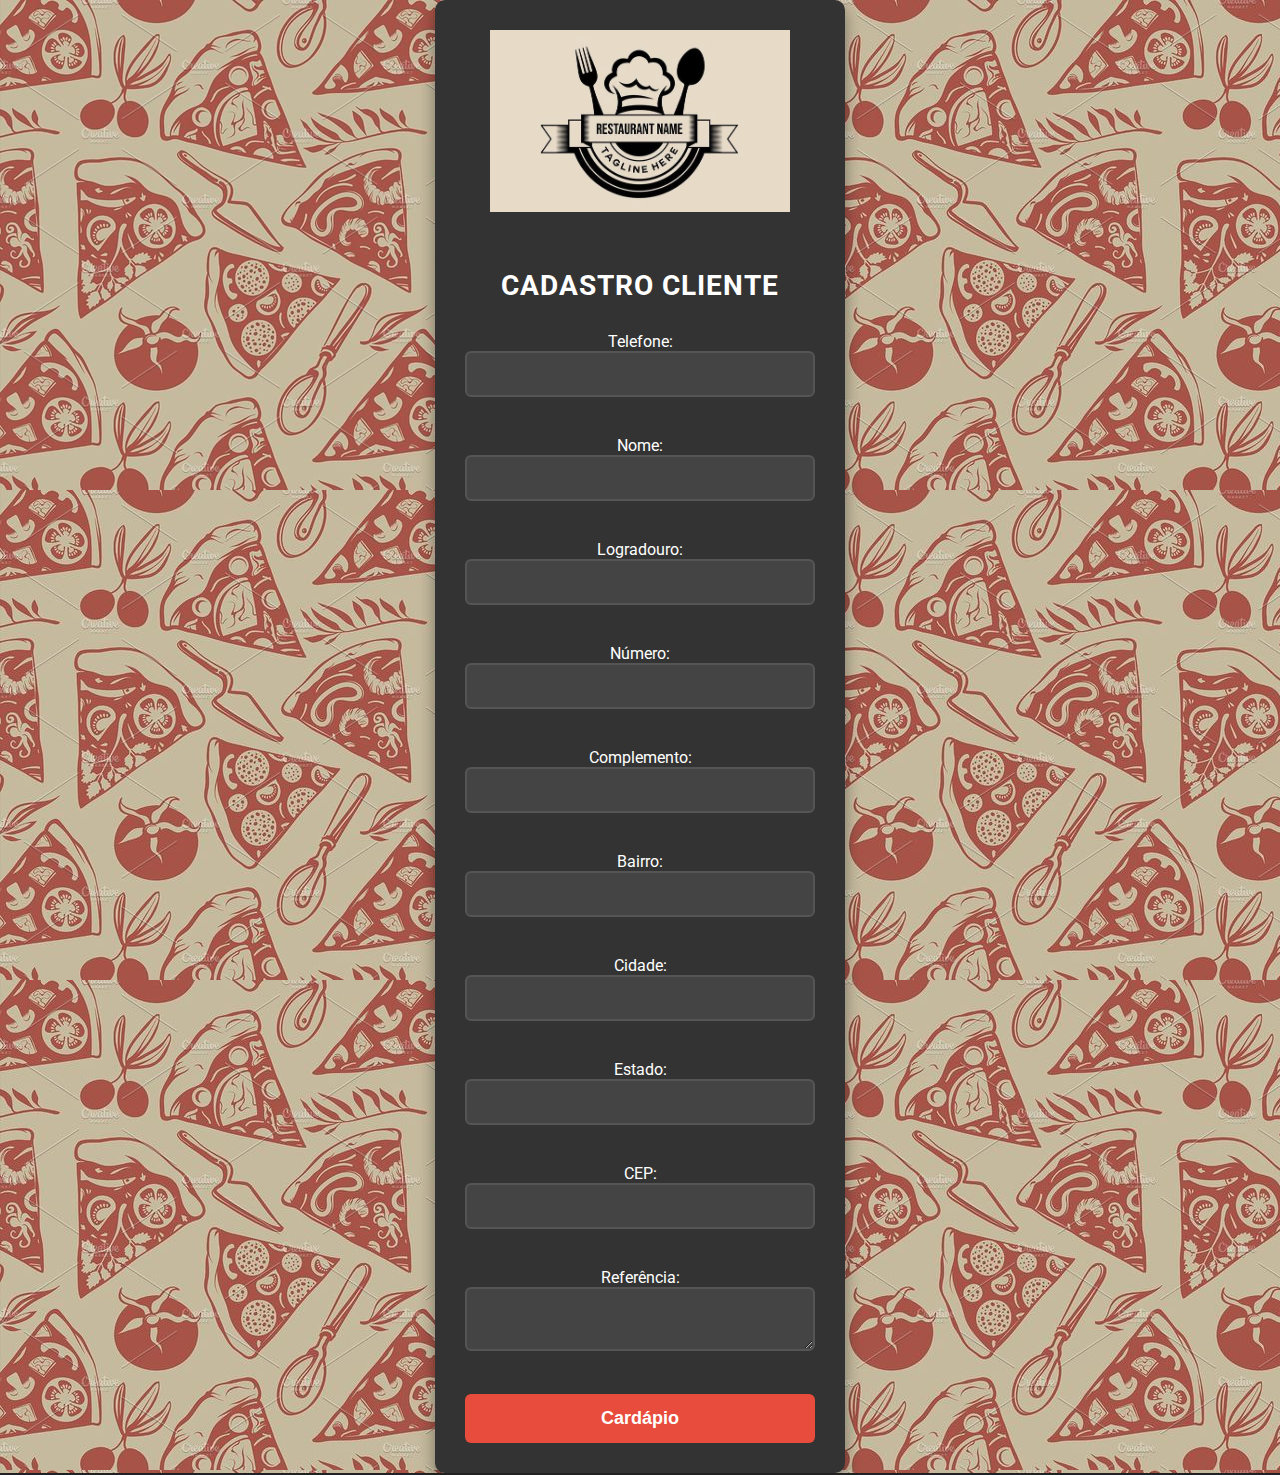
==== index.html @ 7d20df3b "upp" ====
<!DOCTYPE html>
<html lang="pt-br">
<head>
    <meta charset="UTF-8">
    <meta name="viewport" content="width=device-width, initial-scale=1.0">
    <title>Tela de Login GPT</title>
    <link href="https://fonts.googleapis.com/css2?family=Roboto:wght@400;500&display=swap" rel="stylesheet">
    <link rel="stylesheet" href="styles.css">
</head>
<body>
    <div class="login-container">
        <div class="login-box">
            <img src="img/logo.principal.png" alt="Logo" class="logo">
            <p class="login-text">CADASTRO CLIENTE</p>
            <form method="GET">
                Telefone:<br>
                <input type="tel" id="telefone" name="telefone" required><br><br>
                Nome:<br>
                <input type="text" id="nome" name="nome" required><br><br>
                Logradouro:<br>
                <input type="text" id="logradouro" name="logradouro" required><br><br>
                Número:<br>
                <input type="text" id="numero" name="numero" required><br><br>
                Complemento:<br>
                <input type="text" id="complemento" name="complemento"><br><br>
                Bairro:<br>
                <input type="text" id="bairro" name="bairro" required><br><br>
                Cidade:<br>
                <input type="text" id="cidade" name="cidade" required><br><br>
                Estado:<br>
                <input type="text" id="estado" name="estado" required><br><br>
                CEP:<br>
                <input type="text" id="cep" name="cep" required><br><br>
                Referência:<br>
                <textarea id="referencia" name="referencia"></textarea><br><br>
                <a href="cardapio.html">
                    <button type="button" class="login-btn">Cardápio</button>  </a>
            </form>
        </div>
    </div>
</body>
</html>
---- styles.css ----
body {
    font-family: 'Roboto', sans-serif;
    background-color: #222; /* Fundo escuro */
    background-image: url('img/fundo.jpg'); background-image: url('img/fundo.jpg'); 
    color: #fff; /* Texto claro */
    display: flex;
    justify-content: center;
    align-items: center;
    min-height: 100vh;
    margin: 0;
}

.login-container {
    width: 350px;
    background-color: #333; /* Fundo do container */
    padding: 30px;
    border-radius: 10px;
    box-shadow: 0 8px 16px rgba(0, 0, 0, 0.4);
}

.login-box {
    text-align: center;
    margin: 0 auto
    
}

.logo {
    width: 300px;
    margin-bottom: 25px;
}

.login-text {
    font-size: 28px;
    font-weight: bold;
    margin-bottom: 30px;
    color: #fff; /* Cor do título */
    text-transform: uppercase;
    letter-spacing: 1px;
}

label {
    display: block;
    margin-bottom: 8px;
    font-weight: bold;
    color: #fff;
    text-align: left;
}

input[type="text"],
input[type="tel"],
textarea {
    width: 100%;
    padding: 12px;
    margin-bottom: 20px;
    border: 2px solid #555; /* Borda dos inputs */
    border-radius: 6px;
    box-sizing: border-box;
    font-size: 16px;
    background-color: #444; /* Fundo dos inputs */
    color: #fff;
}

textarea {
    resize: vertical;
}

.login-btn {
    width: 100%;
    padding: 14px;
    background-color: #e74c3c; /* Cor do botão */
    color: white;
    border: none;
    border-radius: 6px;
    cursor: pointer;
    font-size: 18px;
    font-weight: bold;
    transition: background-color 0.3s ease;
}

.login-btn:hover {
    background-color: #c0392b;
}
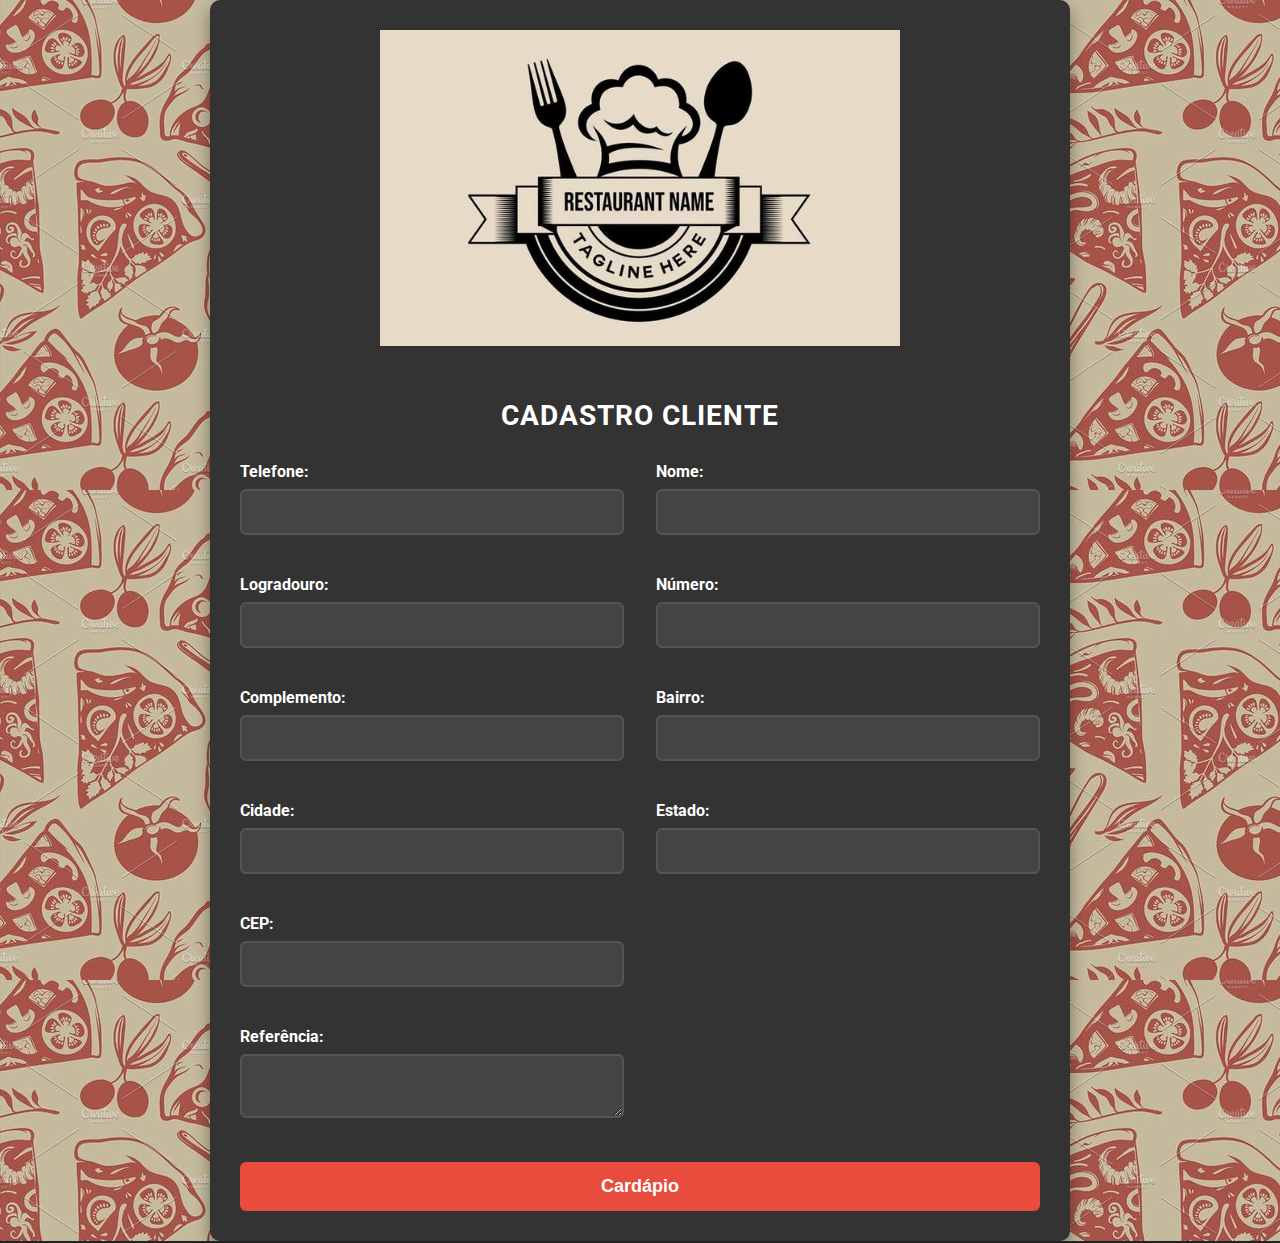
==== commit c20960a9: "upp" ====
--- a/index.html
+++ b/index.html
@@ -3,7 +3,7 @@
 <head>
     <meta charset="UTF-8">
     <meta name="viewport" content="width=device-width, initial-scale=1.0">
-    <title>Tela de Login GPT</title>
+    <title>CADASTRO</title>
     <link href="https://fonts.googleapis.com/css2?family=Roboto:wght@400;500&display=swap" rel="stylesheet">
     <link rel="stylesheet" href="styles.css">
 </head>
@@ -13,28 +13,61 @@
             <img src="img/logo.principal.png" alt="Logo" class="logo">
             <p class="login-text">CADASTRO CLIENTE</p>
             <form method="GET">
-                Telefone:<br>
-                <input type="tel" id="telefone" name="telefone" required><br><br>
-                Nome:<br>
-                <input type="text" id="nome" name="nome" required><br><br>
-                Logradouro:<br>
-                <input type="text" id="logradouro" name="logradouro" required><br><br>
-                Número:<br>
-                <input type="text" id="numero" name="numero" required><br><br>
-                Complemento:<br>
-                <input type="text" id="complemento" name="complemento"><br><br>
-                Bairro:<br>
-                <input type="text" id="bairro" name="bairro" required><br><br>
-                Cidade:<br>
-                <input type="text" id="cidade" name="cidade" required><br><br>
-                Estado:<br>
-                <input type="text" id="estado" name="estado" required><br><br>
-                CEP:<br>
-                <input type="text" id="cep" name="cep" required><br><br>
-                Referência:<br>
-                <textarea id="referencia" name="referencia"></textarea><br><br>
+                <div class="form-row">
+                    <div class="form-group">
+                        <label for="telefone">Telefone:</label>
+                        <input type="tel" id="telefone" name="telefone" required>
+                    </div>
+                    <div class="form-group">
+                        <label for="nome">Nome:</label>
+                        <input type="text" id="nome" name="nome" required>
+                    </div>
+                </div>
+                <div class="form-row">
+                    <div class="form-group">
+                        <label for="logradouro">Logradouro:</label>
+                        <input type="text" id="logradouro" name="logradouro" required>
+                    </div>
+                    <div class="form-group">
+                        <label for="numero">Número:</label>
+                        <input type="text" id="numero" name="numero" required>
+                    </div>
+                </div>
+                <div class="form-row">
+                    <div class="form-group">
+                        <label for="complemento">Complemento:</label>
+                        <input type="text" id="complemento" name="complemento">
+                    </div>
+                    <div class="form-group">
+                        <label for="bairro">Bairro:</label>
+                        <input type="text" id="bairro" name="bairro" required>
+                    </div>
+                </div>
+                <div class="form-row">
+                    <div class="form-group">
+                        <label for="cidade">Cidade:</label>
+                        <input type="text" id="cidade" name="cidade" required>
+                    </div>
+                    <div class="form-group">
+                        <label for="estado">Estado:</label>
+                        <input type="text" id="estado" name="estado" required>
+                    </div>
+                </div>
+                <div class="form-row">
+                    <div class="form-group">
+                        <label for="cep">CEP:</label>
+                        <input type="text" id="cep" name="cep" required>
+                    </div>
+                </div>
+                <div class="form-row">
+                    <div class="form-group">
+                        <label for="referencia">Referência:</label>
+                        <textarea id="referencia" name="referencia"></textarea>
+                    </div>
+                </div>
                 <a href="cardapio.html">
-                    <button type="button" class="login-btn">Cardápio</button>  </a>
+                    <button type="button" class="login-btn">Cardápio</button>
+                </a>
             </form>
         </div>
     </div>
--- a/styles.css
+++ b/styles.css
@@ -1,8 +1,8 @@
 body {
     font-family: 'Roboto', sans-serif;
-    background-color: #222; /* Fundo escuro */
-    background-image: url('img/fundo.jpg'); background-image: url('img/fundo.jpg'); 
-    color: #fff; /* Texto claro */
+    background-color: #222;
+    background-image: url('img/fundo.jpg');
+    color: #fff;
     display: flex;
     justify-content: center;
     align-items: center;
@@ -11,31 +11,47 @@
 }
 
 .login-container {
-    width: 350px;
-    background-color: #333; /* Fundo do container */
+    width: 100%;
+    max-width: 800px;
+    background-color: #333;
     padding: 30px;
     border-radius: 10px;
     box-shadow: 0 8px 16px rgba(0, 0, 0, 0.4);
 }
 
 .login-box {
-    text-align: center;
-    margin: 0 auto
-    
+    display: flex;
+    flex-direction: column;
+    margin: 0 auto;
 }
 
 .logo {
-    width: 300px;
+    width: 520px;
     margin-bottom: 25px;
+    display: block;
+    margin-left: auto;
+    margin-right: auto;
 }
 
 .login-text {
     font-size: 28px;
     font-weight: bold;
     margin-bottom: 30px;
-    color: #fff; /* Cor do título */
+    color: #fff;
     text-transform: uppercase;
     letter-spacing: 1px;
+    text-align: center;
+    width: 100%;
+}
+
+.form-row {
+    display: flex;
+    justify-content: space-between;
+    margin-bottom: 20px;
+}
+
+.form-group {
+    width: 48%;
 }
 
 label {
@@ -52,11 +68,11 @@
     width: 100%;
     padding: 12px;
     margin-bottom: 20px;
-    border: 2px solid #555; /* Borda dos inputs */
+    border: 2px solid #555;
     border-radius: 6px;
     box-sizing: border-box;
     font-size: 16px;
-    background-color: #444; /* Fundo dos inputs */
+    background-color: #444;
     color: #fff;
 }
 
@@ -67,7 +83,7 @@
 .login-btn {
     width: 100%;
     padding: 14px;
-    background-color: #e74c3c; /* Cor do botão */
+    background-color: #e74c3c;
     color: white;
     border: none;
     border-radius: 6px;
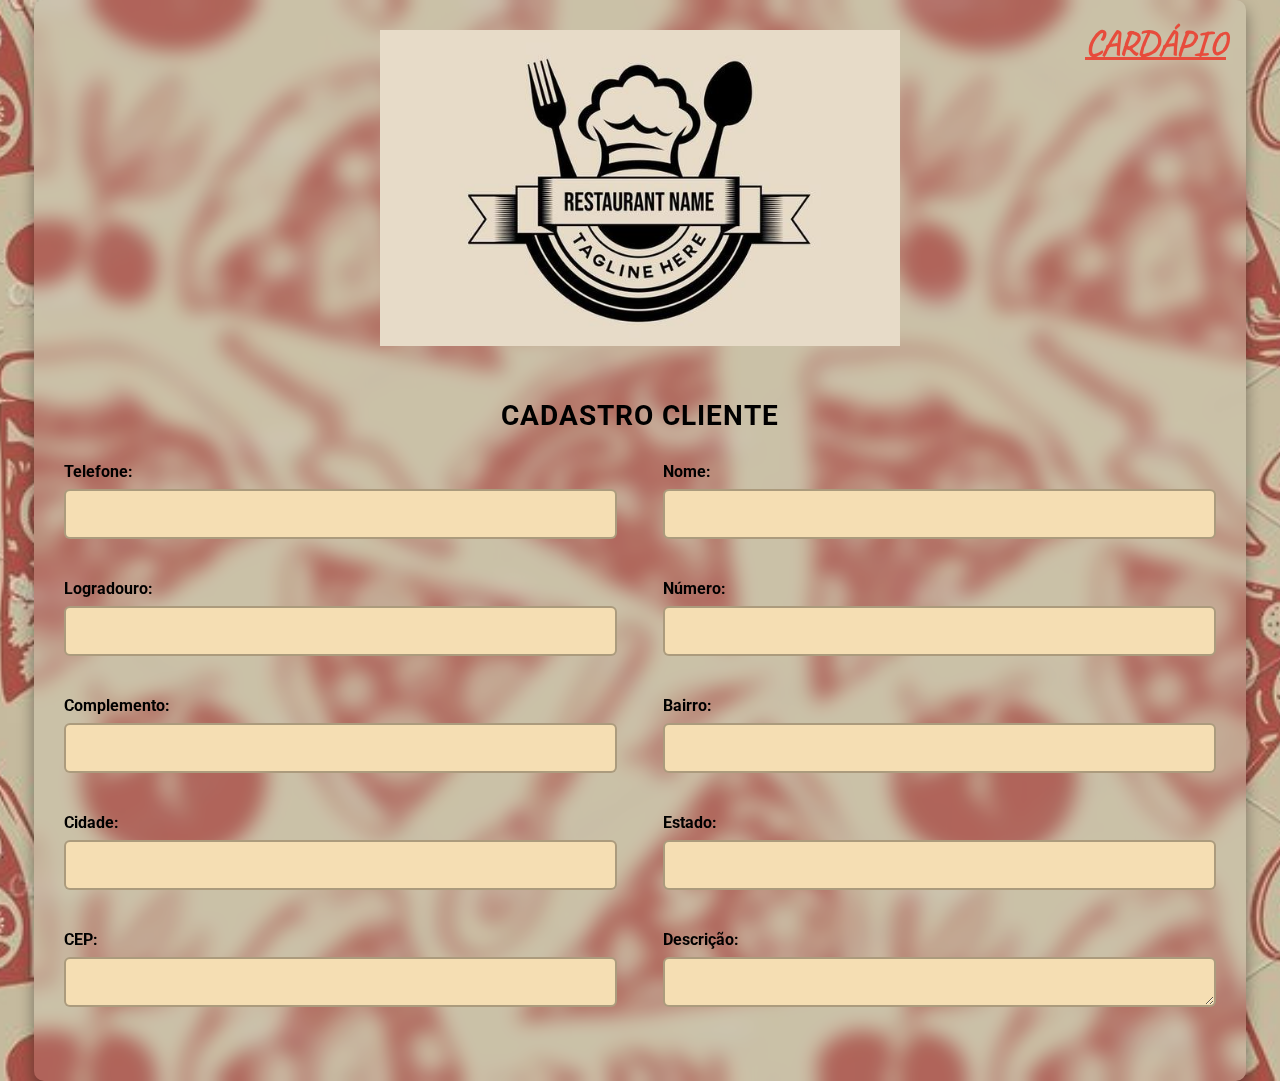
==== commit 3a3d5fe3: "up" ====
--- a/index.html
+++ b/index.html
@@ -5,14 +5,22 @@
     <meta name="viewport" content="width=device-width, initial-scale=1.0">
     <title>CADASTRO</title>
     <link href="https://fonts.googleapis.com/css2?family=Roboto:wght@400;500&display=swap" rel="stylesheet">
+    <link href="https://fonts.googleapis.com/css2?family=Caveat:wght@700&display=swap" rel="stylesheet"> <!-- Fonte de mão puxada -->
     <link rel="stylesheet" href="styles.css">
 </head>
 <body>
     <div class="login-container">
+        <!-- Botão Cardápio no canto superior direito -->
+        <a href="cardapio.html" class="cardapio-btn">
+            <i class="bi bi-arrow-right-circle"></i> <!-- Ícone de seta do Bootstrap -->
+            <span>Cardápio</span> <!-- Texto ao lado do ícone -->
+        </a>
+
         <div class="login-box">
             <img src="img/logo.principal.png" alt="Logo" class="logo">
             <p class="login-text">CADASTRO CLIENTE</p>
             <form method="GET">
+                <!-- Primeira linha: Telefone e Nome -->
                 <div class="form-row">
                     <div class="form-group">
                         <label for="telefone">Telefone:</label>
@@ -23,6 +31,8 @@
                         <input type="text" id="nome" name="nome" required>
                     </div>
                 </div>
+
+                <!-- Segunda linha: Logradouro e Número -->
                 <div class="form-row">
                     <div class="form-group">
                         <label for="logradouro">Logradouro:</label>
@@ -33,6 +43,8 @@
                         <input type="text" id="numero" name="numero" required>
                     </div>
                 </div>
+
+                <!-- Terceira linha: Complemento e Bairro -->
                 <div class="form-row">
                     <div class="form-group">
                         <label for="complemento">Complemento:</label>
@@ -43,6 +55,8 @@
                         <input type="text" id="bairro" name="bairro" required>
                     </div>
                 </div>
+
+                <!-- Quarta linha: Cidade e Estado -->
                 <div class="form-row">
                     <div class="form-group">
                         <label for="cidade">Cidade:</label>
@@ -53,21 +67,18 @@
                         <input type="text" id="estado" name="estado" required>
                     </div>
                 </div>
+
+                <!-- Quinta linha: CEP e Descrição -->
                 <div class="form-row">
                     <div class="form-group">
                         <label for="cep">CEP:</label>
                         <input type="text" id="cep" name="cep" required>
                     </div>
-                </div>
-                <div class="form-row">
                     <div class="form-group">
-                        <label for="referencia">Referência:</label>
-                        <textarea id="referencia" name="referencia"></textarea>
+                        <label for="descricao">Descrição:</label>
+                        <textarea id="descricao" name="descricao"></textarea>
                     </div>
                 </div>
-                <a href="cardapio.html">
-                    <button type="button" class="login-btn">Cardápio</button>
-                </a>
             </form>
         </div>
     </div>
--- a/styles.css
+++ b/styles.css
@@ -2,6 +2,8 @@
     font-family: 'Roboto', sans-serif;
     background-color: #222;
     background-image: url('img/fundo.jpg');
+    background-size: cover; /* Garante que a imagem cubra toda a tela */
+    background-position: center; /* Centraliza a imagem de fundo */
     color: #fff;
     display: flex;
     justify-content: center;
@@ -11,12 +13,14 @@
 }
 
 .login-container {
-    width: 100%;
-    max-width: 800px;
-    background-color: #333;
+    width: 90%; /* Aumentei a largura para 90% da tela */
+    max-width: 1200px; /* Largura máxima maior */
+    background-color: rgba(255, 255, 255, 0.1); /* Fundo semi-transparente */
     padding: 30px;
     border-radius: 10px;
+    backdrop-filter: blur(10px); /* Efeito de desfoque no fundo */
     box-shadow: 0 8px 16px rgba(0, 0, 0, 0.4);
+    position: relative; /* Para posicionar o botão Cardápio */
 }
 
 .login-box {
@@ -37,7 +41,7 @@
     font-size: 28px;
     font-weight: bold;
     margin-bottom: 30px;
-    color: #fff;
+    color: #000; /* Título preto */
     text-transform: uppercase;
     letter-spacing: 1px;
     text-align: center;
@@ -51,14 +55,14 @@
 }
 
 .form-group {
-    width: 48%;
+    width: 48%; /* Mantive a divisão em duas colunas */
 }
 
 label {
     display: block;
     margin-bottom: 8px;
     font-weight: bold;
-    color: #fff;
+    color: #000; /* Títulos pretos */
     text-align: left;
 }
 
@@ -68,31 +72,43 @@
     width: 100%;
     padding: 12px;
     margin-bottom: 20px;
-    border: 2px solid #555;
+    border: 2px solid rgba(0, 0, 0, 0.3); /* Borda preta semi-transparente */
     border-radius: 6px;
     box-sizing: border-box;
     font-size: 16px;
-    background-color: #444;
-    color: #fff;
+    background-color: #F5DEB3; /* Tom de bege */
+    color: #000; /* Texto preto */
+    height: 50px; /* Altura fixa para todos os campos */
 }
 
 textarea {
     resize: vertical;
+    height: 50px; /* Mesma altura que as outras caixas */
 }
 
-.login-btn {
-    width: 100%;
-    padding: 14px;
-    background-color: #e74c3c;
-    color: white;
+/* Estilo do botão Cardápio */
+.cardapio-btn {
+    position: absolute; /* Posiciona o botão no canto superior direito */
+    top: 20px;
+    right: 20px;
+    background: none;
     border: none;
-    border-radius: 6px;
+    color: #e74c3c; /* Cor do ícone e do texto */
+    font-size: 36px; /* Tamanho grande do ícone e do texto */
     cursor: pointer;
-    font-size: 18px;
-    font-weight: bold;
-    transition: background-color 0.3s ease;
+    transition: color 0.3s ease;
+    display: flex;
+    align-items: center;
+    gap: 10px; /* Espaço entre o ícone e o texto */
+    font-family: 'Caveat', cursive; /* Fonte de mão puxada */
+    text-transform: uppercase; /* Texto em maiúsculas */
 }
 
-.login-btn:hover {
-    background-color: #c0392b;
+.cardapio-btn span {
+    font-size: 36px; /* Tamanho grande do texto */
+    font-weight: bold; /* Texto em negrito */
+}
+
+.cardapio-btn:hover {
+    color: #c0392b; /* Cor do ícone e do texto ao passar o mouse */
 }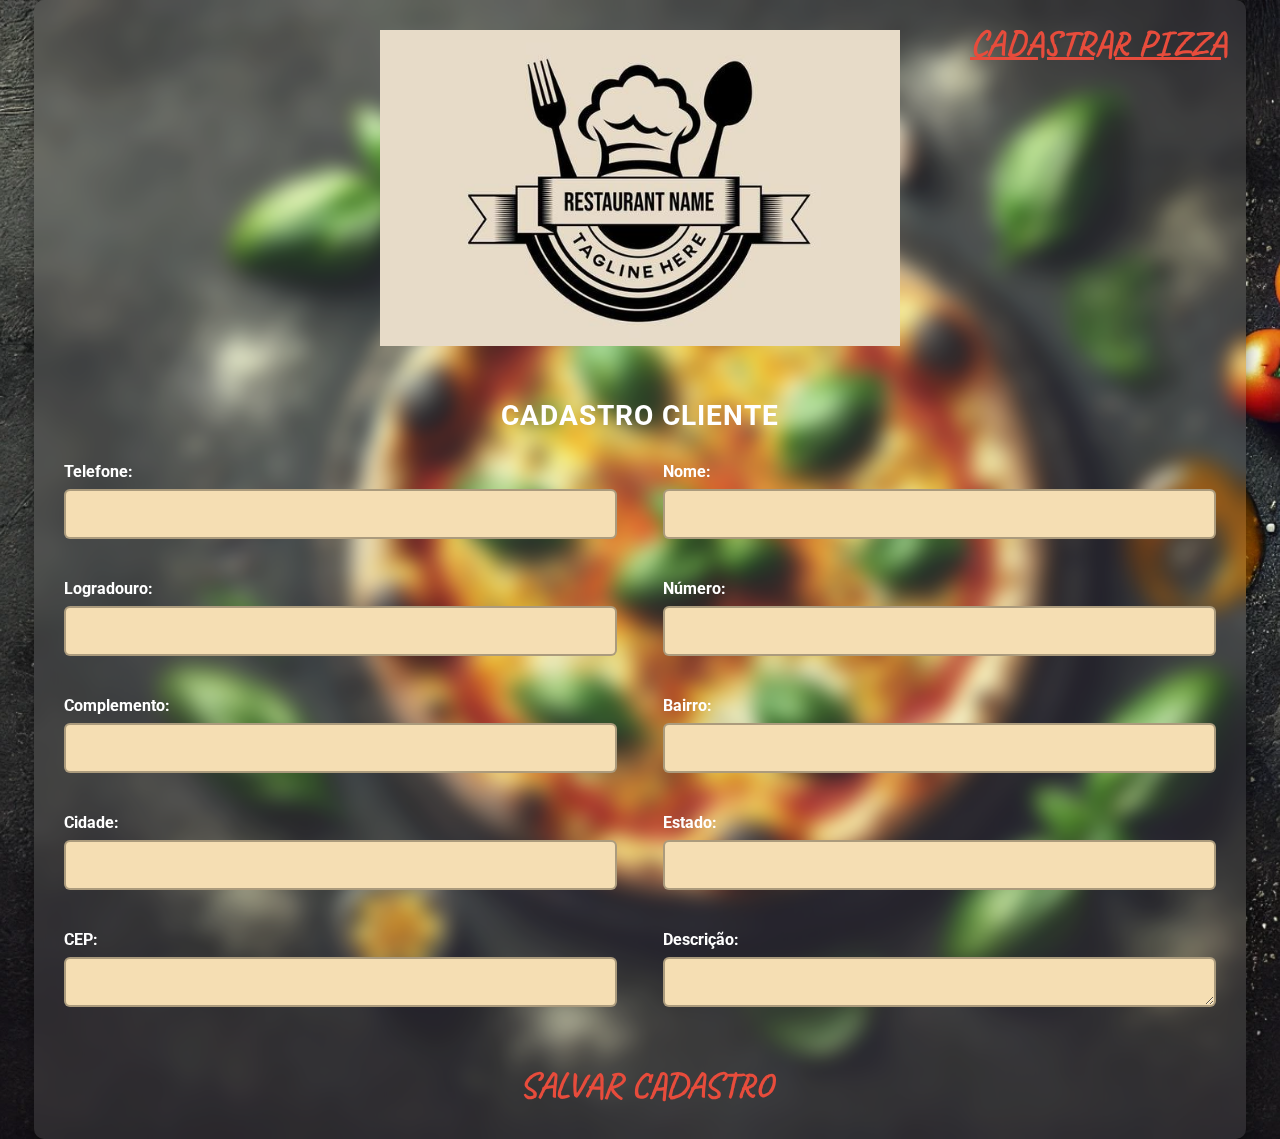
==== commit 2baa9fdb: "upp" ====
--- a/index.html
+++ b/index.html
@@ -1,26 +1,28 @@
 <!DOCTYPE html>
 <html lang="pt-br">
+
 <head>
     <meta charset="UTF-8">
     <meta name="viewport" content="width=device-width, initial-scale=1.0">
     <title>CADASTRO</title>
     <link href="https://fonts.googleapis.com/css2?family=Roboto:wght@400;500&display=swap" rel="stylesheet">
-    <link href="https://fonts.googleapis.com/css2?family=Caveat:wght@700&display=swap" rel="stylesheet"> <!-- Fonte de mão puxada -->
+    <link href="https://fonts.googleapis.com/css2?family=Caveat:wght@700&display=swap" rel="stylesheet">
     <link rel="stylesheet" href="styles.css">
 </head>
+
 <body>
     <div class="login-container">
-        <!-- Botão Cardápio no canto superior direito -->
+
         <a href="cardapio.html" class="cardapio-btn">
-            <i class="bi bi-arrow-right-circle"></i> <!-- Ícone de seta do Bootstrap -->
-            <span>Cardápio</span> <!-- Texto ao lado do ícone -->
+            <i class="bi bi-arrow-right-circle"></i>
+            <span>Cadastrar Pizza</span>
         </a>
 
         <div class="login-box">
             <img src="img/logo.principal.png" alt="Logo" class="logo">
             <p class="login-text">CADASTRO CLIENTE</p>
             <form method="GET">
-                <!-- Primeira linha: Telefone e Nome -->
+
                 <div class="form-row">
                     <div class="form-group">
                         <label for="telefone">Telefone:</label>
@@ -32,7 +34,6 @@
                     </div>
                 </div>
 
-                <!-- Segunda linha: Logradouro e Número -->
                 <div class="form-row">
                     <div class="form-group">
                         <label for="logradouro">Logradouro:</label>
@@ -44,7 +45,6 @@
                     </div>
                 </div>
 
-                <!-- Terceira linha: Complemento e Bairro -->
                 <div class="form-row">
                     <div class="form-group">
                         <label for="complemento">Complemento:</label>
@@ -56,7 +56,6 @@
                     </div>
                 </div>
 
-                <!-- Quarta linha: Cidade e Estado -->
                 <div class="form-row">
                     <div class="form-group">
                         <label for="cidade">Cidade:</label>
@@ -68,7 +67,6 @@
                     </div>
                 </div>
 
-                <!-- Quinta linha: CEP e Descrição -->
                 <div class="form-row">
                     <div class="form-group">
                         <label for="cep">CEP:</label>
@@ -79,8 +77,16 @@
                         <textarea id="descricao" name="descricao"></textarea>
                     </div>
                 </div>
+
+                <div class="fazer-pedido-container">
+                    <button class="fazer-pedido-btn" type="submit">
+                        <i class="bi bi-save"></i>
+                        <span>Salvar Cadastro</span>
+                    </button>
+
             </form>
         </div>
     </div>
 </body>
+
 </html>--- a/styles.css
+++ b/styles.css
@@ -1,9 +1,9 @@
 body {
     font-family: 'Roboto', sans-serif;
     background-color: #222;
-    background-image: url('img/fundo.jpg');
-    background-size: cover; /* Garante que a imagem cubra toda a tela */
-    background-position: center; /* Centraliza a imagem de fundo */
+    background-image: url('img/pizza.fundo.webp');
+    background-size: cover;
+    background-position: center;
     color: #fff;
     display: flex;
     justify-content: center;
@@ -13,14 +13,14 @@
 }
 
 .login-container {
-    width: 90%; /* Aumentei a largura para 90% da tela */
-    max-width: 1200px; /* Largura máxima maior */
-    background-color: rgba(255, 255, 255, 0.1); /* Fundo semi-transparente */
+    width: 90%;
+    max-width: 1200px;
+    background-color: rgba(255, 255, 255, 0.1);
     padding: 30px;
     border-radius: 10px;
-    backdrop-filter: blur(10px); /* Efeito de desfoque no fundo */
+    backdrop-filter: blur(10px);
     box-shadow: 0 8px 16px rgba(0, 0, 0, 0.4);
-    position: relative; /* Para posicionar o botão Cardápio */
+    position: relative;
 }
 
 .login-box {
@@ -41,7 +41,7 @@
     font-size: 28px;
     font-weight: bold;
     margin-bottom: 30px;
-    color: #000; /* Título preto */
+    color: #fff;
     text-transform: uppercase;
     letter-spacing: 1px;
     text-align: center;
@@ -55,14 +55,14 @@
 }
 
 .form-group {
-    width: 48%; /* Mantive a divisão em duas colunas */
+    width: 48%;
 }
 
 label {
     display: block;
     margin-bottom: 8px;
     font-weight: bold;
-    color: #000; /* Títulos pretos */
+    color: #fff;
     text-align: left;
 }
 
@@ -72,43 +72,98 @@
     width: 100%;
     padding: 12px;
     margin-bottom: 20px;
-    border: 2px solid rgba(0, 0, 0, 0.3); /* Borda preta semi-transparente */
+    border: 2px solid rgba(0, 0, 0, 0.3);
     border-radius: 6px;
     box-sizing: border-box;
     font-size: 16px;
-    background-color: #F5DEB3; /* Tom de bege */
-    color: #000; /* Texto preto */
-    height: 50px; /* Altura fixa para todos os campos */
+    background-color: #F5DEB3;
+    color: #000;
+    height: 50px;
 }
 
 textarea {
     resize: vertical;
-    height: 50px; /* Mesma altura que as outras caixas */
+    height: 50px;
 }
 
-/* Estilo do botão Cardápio */
 .cardapio-btn {
-    position: absolute; /* Posiciona o botão no canto superior direito */
+    position: absolute;
     top: 20px;
     right: 20px;
     background: none;
     border: none;
-    color: #e74c3c; /* Cor do ícone e do texto */
-    font-size: 36px; /* Tamanho grande do ícone e do texto */
+    color: #e74c3c;
+    font-size: 36px;
     cursor: pointer;
     transition: color 0.3s ease;
     display: flex;
     align-items: center;
-    gap: 10px; /* Espaço entre o ícone e o texto */
-    font-family: 'Caveat', cursive; /* Fonte de mão puxada */
-    text-transform: uppercase; /* Texto em maiúsculas */
+    gap: 10px;
+    font-family: 'Caveat', cursive;
+    text-transform: uppercase;
 }
 
 .cardapio-btn span {
-    font-size: 36px; /* Tamanho grande do texto */
-    font-weight: bold; /* Texto em negrito */
+    font-size: 36px;
+    font-weight: bold;
 }
 
 .cardapio-btn:hover {
-    color: #c0392b; /* Cor do ícone e do texto ao passar o mouse */
-}+    color: #c0392b;
+}
+
+
+.fazer-pedido-container {
+    display: flex;
+    justify-content: center;
+    margin-top: 30px;
+}
+
+.fazer-pedido-btn {
+    background: none;
+    border: none;
+    color: #e74c3c;
+    font-size: 36px;
+    cursor: pointer;
+    transition: color 0.3s ease;
+    display: flex;
+    align-items: center;
+    gap: 10px;
+    font-family: 'Caveat', cursive;
+    text-transform: uppercase;
+}
+
+.fazer-pedido-btn span {
+    font-size: 36px;
+    font-weight: bold;
+}
+
+.fazer-pedido-btn:hover {
+    color: #c0392b;
+}
+
+.voltar-btn {
+    position: absolute;
+    top: 20px;
+    left: 20px;
+    background: none;
+    border: none;
+    color: #e74c3c;
+    font-size: 36px;
+    cursor: pointer;
+    transition: color 0.3s ease;
+    display: flex;
+    align-items: center;
+    gap: 10px;
+    font-family: 'Caveat', cursive;
+    text-transform: uppercase;
+}
+
+.voltar-btn span {
+    font-size: 36px;
+    font-weight: bold;
+}
+
+.voltar-btn:hover {
+    color: #c0392b;
+}
